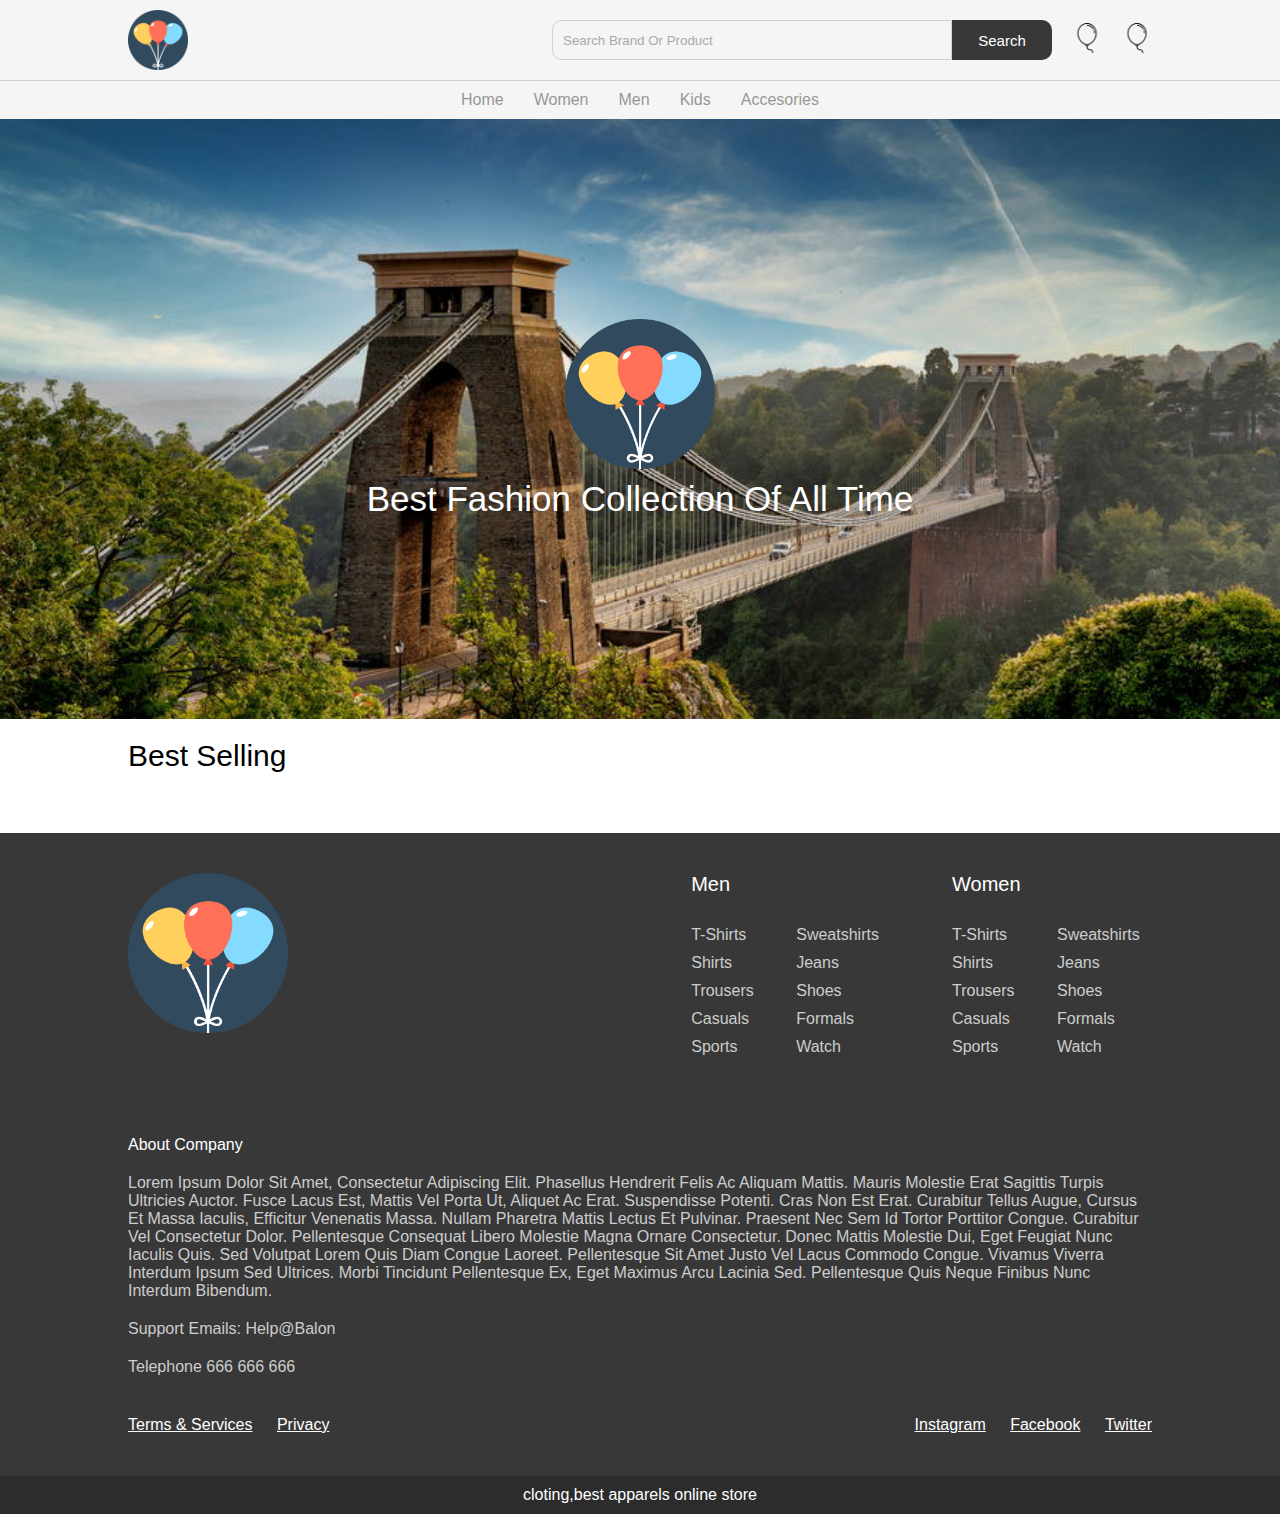
==== index.html @ 511a0a27 "Initial commit" ====
<!DOCTYPE html>
<html lang="en">
  <head>
    <meta charset="UTF-8" />
    <meta name="viewport" content="width=device-width, initial-scale=1" />

    <title>Project01</title>
    <link rel="stylesheet" href="css/home.css" />
    <link rel="stylesheet" href="css/nav.css" />
    <link rel="stylesheet" href="css/footer.css" />
  </head>

  <body>
    <!-- navigation bar -->
    <nav class="navbar"></nav>

    <!-- hero section -->
    <header class="hero-section">
      <div class="content">
        <img src="img/balon.png" class="logo" alt="" />
        <p class="sub-heading">best fashion collection of all time</p>
      </div>
    </header>

    <!-- product section -->
    <section class="product">
      <h2 class="product-category">best selling</h2>
      <!-- product card -->
      <div class="product-container" id="best-selling-container">
        <!-- <div class="product-card">
          <div class="product-image">
            <span class="discount-tag">50% off</span>
            <img src="img/most2.jpeg" class="product-thumb" alt="" />
            <button class="card-btn">add to wishlist</button>
          </div>
          <div class="product-info">
            <h2 class="product-brand">brand</h2>
            <p class="product-short-desc">a short description</p>
            <span class="price">$20</span><span class="actual-price">$40</span>
          </div>
        </div> -->
      </div>
    </section>

    <template id="product-card-template">
      <div class="product-card">
        <div class="product-image">
          <span class="discount-tag">50% off</span>
          <img src="img/most2.jpeg" class="product-thumb" alt="" />
          <button class="card-btn">add to wishlist</button>
        </div>
        <div class="product-info">
          <h2 class="product-brand">brand</h2>
          <p class="product-short-desc">a short description</p>
          <span class="price">$20</span><span class="actual-price">$40</span>
        </div>
      </div>
    </template>

    <!-- <p id="div1">Project01</p>

    <img src="img/balon.png" id="img" width="200px" class="rounded-circle" />

    <button onclick="changeColor('blue');">blue</button>
    <button onclick="changeColor('red');">red</button>

    <button onclick="changeImg('img/most.jpeg');">balon</button>
    <button onclick="changeImg('img/most2.jpeg');">balon2</button> -->

    <!-- footer -->
    <footer></footer>

    <!-- scripts -->
    <script src="js/nav.js"></script>
    <script src="js/footer.js"></script>
    <script src="js/script.js"></script>
  </body>
</html>
---- css/home.css ----
.hero-section{
    width: 100%;
    height: calc(100vh - 300px);
    background-image: url('../img/most.jpeg');
    background-size: cover;
    display: flex;
    justify-content: center;
    align-items: center;
}

.hero-section .logo{
    height: 150px;
    display: block;
    margin: auto;
}

.hero-section .sub-heading{
    margin-top: 10px;
    text-align: center;
    color: #fff;
    text-transform: capitalize;
    font-size: 35px;
    font-weight: 300;
}

.product{
    position: relative;
    overflow: hidden;
    padding: 20px 0;
}

.product-category{
    padding: 0 10vw;
    font-size: 30px;
    font-weight: 500;
    margin-bottom: 40px;
    text-transform: capitalize;
}

.product-container{
    padding: 0 10vw;
    display: flex;
    overflow-x: auto;
    scroll-behavior: smooth;
}

.product-container::-webkit-scrollbar{
    display: none;
}

.product-card{
    flex: 0 0 auto;
    width: 250px;
    height: 450px;
    margin-right: 40px;
}

.product-image{
    position: relative;
    width: 100%;
    height: 350px;
    overflow: hidden;
}

.product-thumb{
    width: 100%;
    height: 350px;
    object-fit: cover;
}

.discount-tag {
    position: absolute;
    background: #fff;
    padding: 5px;
    border-radius: 5px;
    color: #ff7d7d;
    right: 10px;
    top: 10px;
    text-transform: capitalize;
}

.card-btn{
    position: absolute;
    bottom: 10px;
    left: 50px;
    transform: translateX(-50%);
    padding: 10px;
    width: 90%;
    text-transform: capitalize;
    border: none;
    outline: none;
    background: #fff;
    border-radius: 5px;
    transition: 0.5s;
    cursor: pointer;
    opacity: 0;
}

.product-card:hover .card-btn{
    opacity: 1;
}

.card-btn:hover{
    background: #efefef;
}

.product-info{
    width: 100%;
    height: 100px;
    padding-top: 10px;
}

.product-brand{
    text-transform: uppercase;
}

.product-short-desc{
    width: 100%;
    height: 20px;
    line-height: 20px;
    overflow: hidden;
    opacity: 0.5;
    text-transform: capitalize;
    margin: 5px 0;
}

.price{
    font-weight: 900;
    font-size: 20px;
}

.actual-price{
    margin-left: 20px;
    opacity: 0.5;
    text-decoration: line-through;
}
---- css/nav.css ----
*{
    margin: 0;
    padding: 0;
    box-sizing: border-box;
    font-family: 'roboto', sans-serif;
}

.navbar{
    position: sticky;
    top: 0;
    left: 0;
    width: 100%;
    background: #f5f5f5;
    z-index: 9;
}

.nav{
    padding: 10px 10vw;
    display: flex;
    justify-content: space-between;
}

.brand-logo{
    height: 60px
}

.nav-items{
    display: flex;
    align-items: center;
}

.search{
    width: 500px;
    display: flex;
}

.search-box{
    width: 80%;
    height: 40px;
    padding: 10px;
    border-top-left-radius: 10px;
    border-bottom-left-radius: 10px;
    border: 1px solid #d1d1d1;
    text-transform: capitalize;
    background: none;
    color: #a9a9a9;
outline: none;
}

.search-btn{
    width: 20%;
    height: 40px;
    padding: 10px 20px;
    border: none;
    outline: none;
    cursor: pointer;
    background: #383838;
    color: #fff;
    text-transform: capitalize;
    font-size: 15px;
    border-top-right-radius: 10px;
    border-bottom-right-radius: 10px;
}

.search-box::placeholder{
    color: #a9a9a9;
}

.nav-items a{
    margin-left: 20px;
}

.nav-items a img{
    width: 30px;
}

.links-container{
    width: 100%;
    display: flex;
    padding: 10px 10vw;
    justify-content: center;
    list-style: none;
    border-top: 1px solid #d1d1d1;
}

.link{
    text-transform: capitalize;
    padding: 0 10px;
    margin: 0 5px;
    text-decoration: none;
    color: #383838;
    opacity: 0.5;
    transition: 0.5s;
}

.link:hover{
    opacity: 1;
}
---- css/footer.css ----
footer{
    position: relative;
    width: 100%;
    padding: 40px 10vw;
    padding-bottom: 80px;
    background: #383838;
}

.footer-content{
    display: flex;
    width: 100%;
    justify-content: space-between;
}

.footer-content .logo{
    height: 160px;
}

.footer-ul-container{
    width: 45%;
    display: flex;
    justify-content: space-between;
}

.category{
    width: 200px;
    display: grid;
    grid-template-columns: repeat(2, 1fr);
    grid-gap: 10px;
    list-style: none;
}

.category-title{
    grid-column: span 2;
    text-transform: capitalize;
    color: #fff;
    font-size: 20px;
    margin-bottom: 20px;
}

.category .footer-link{
    text-decoration: none;
    text-transform: capitalize;
    color: rgba(255,255,255,0.75);
}

.footer-link:hover{
    color: #fff;
}

.footer-title, .info{
    color: rgba(255,255,255,0.75);
    margin: 20px 0;
    text-transform: capitalize;
}

.footer-title{
    margin-top: 80px;
    color: #fff;
}

.footer-social-container{
    margin-top: 40px;
    display: flex;
    justify-content: space-between;
}

.social-link{
    color: #fff;
    margin-left: 20px;
    text-transform: capitalize;
}

.social-link:nth-child(1){
    margin-left: 0;
}

.footer-credit{
    width: 100%;
    padding: 10px;
    position: absolute;
    left: 0;
    bottom: 0;
    text-align: center;
    color: #fff;
    background: rgba(0,0,0,0.2);
}
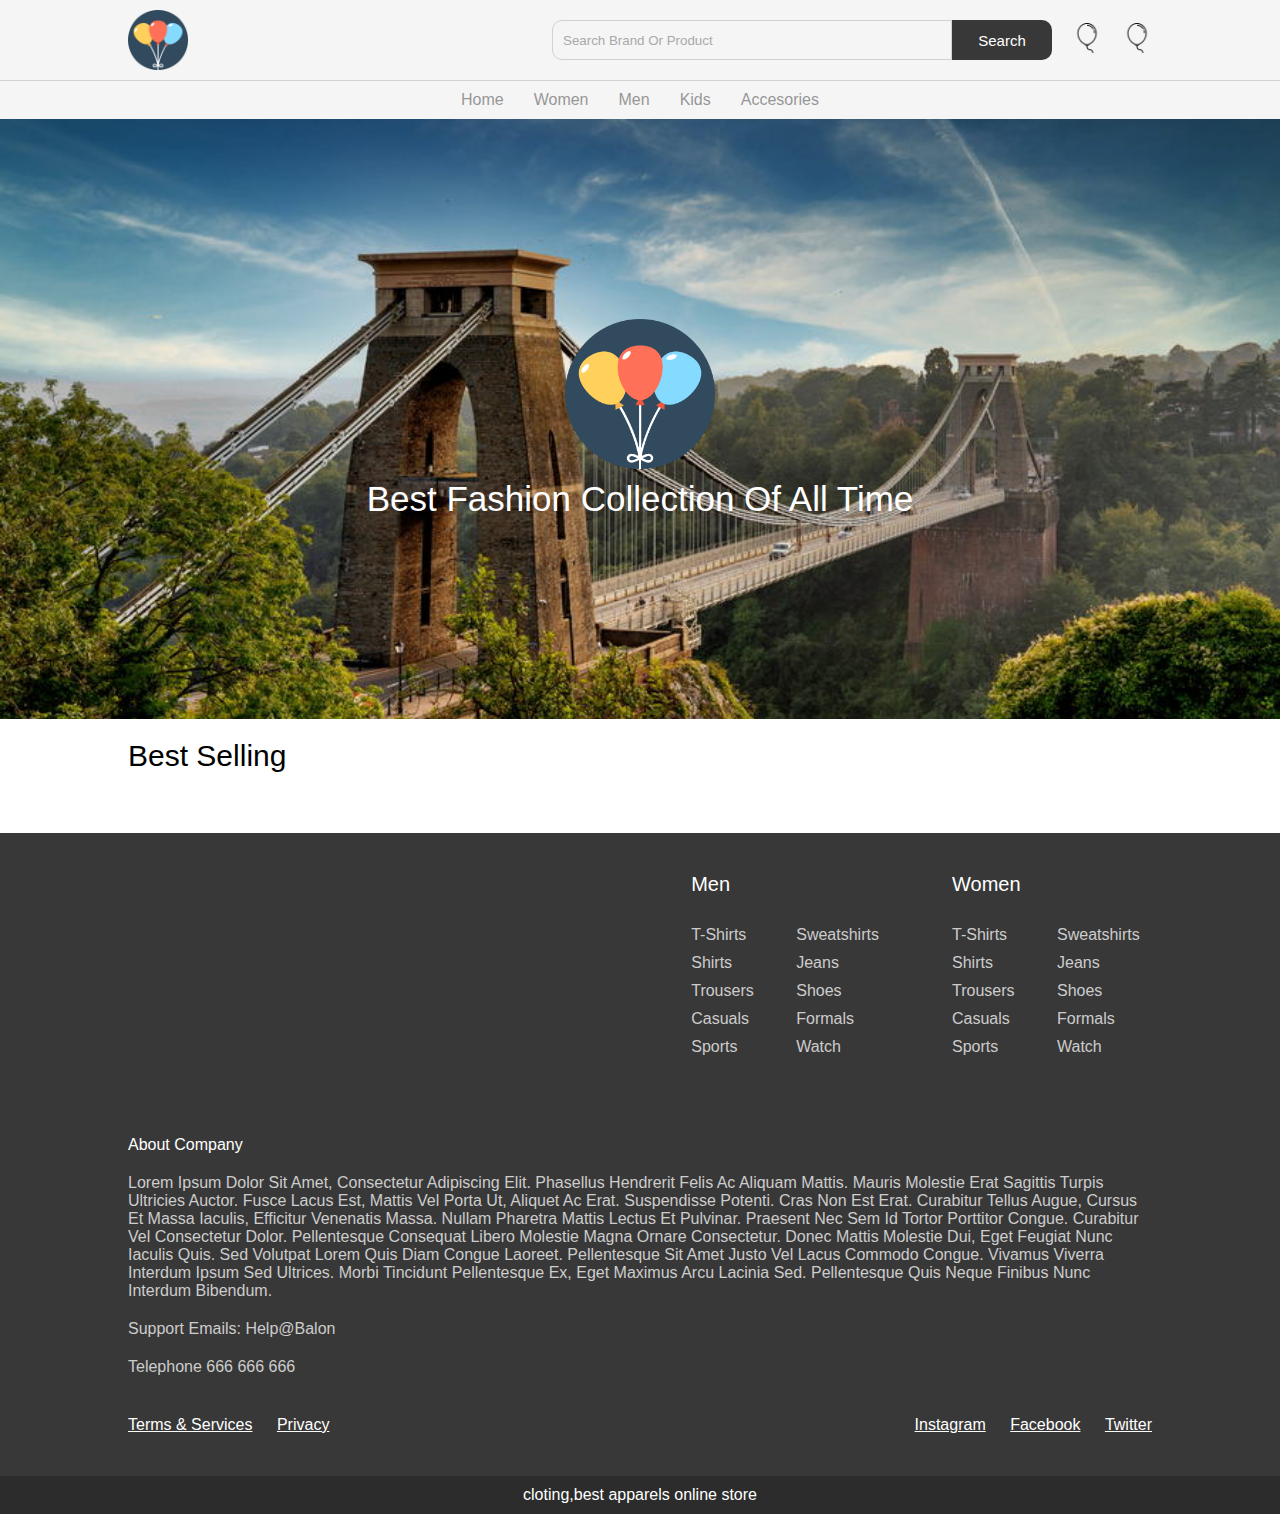
==== commit 09e62be2: "check root directory" ====
--- a/index.html
+++ b/index.html
@@ -3,6 +3,8 @@
   <head>
     <meta charset="UTF-8" />
     <meta name="viewport" content="width=device-width, initial-scale=1" />
+
+    <script src="js/getRoot.js"></script>
 
     <title>Project01</title>
     <link rel="stylesheet" href="css/home.css" />
